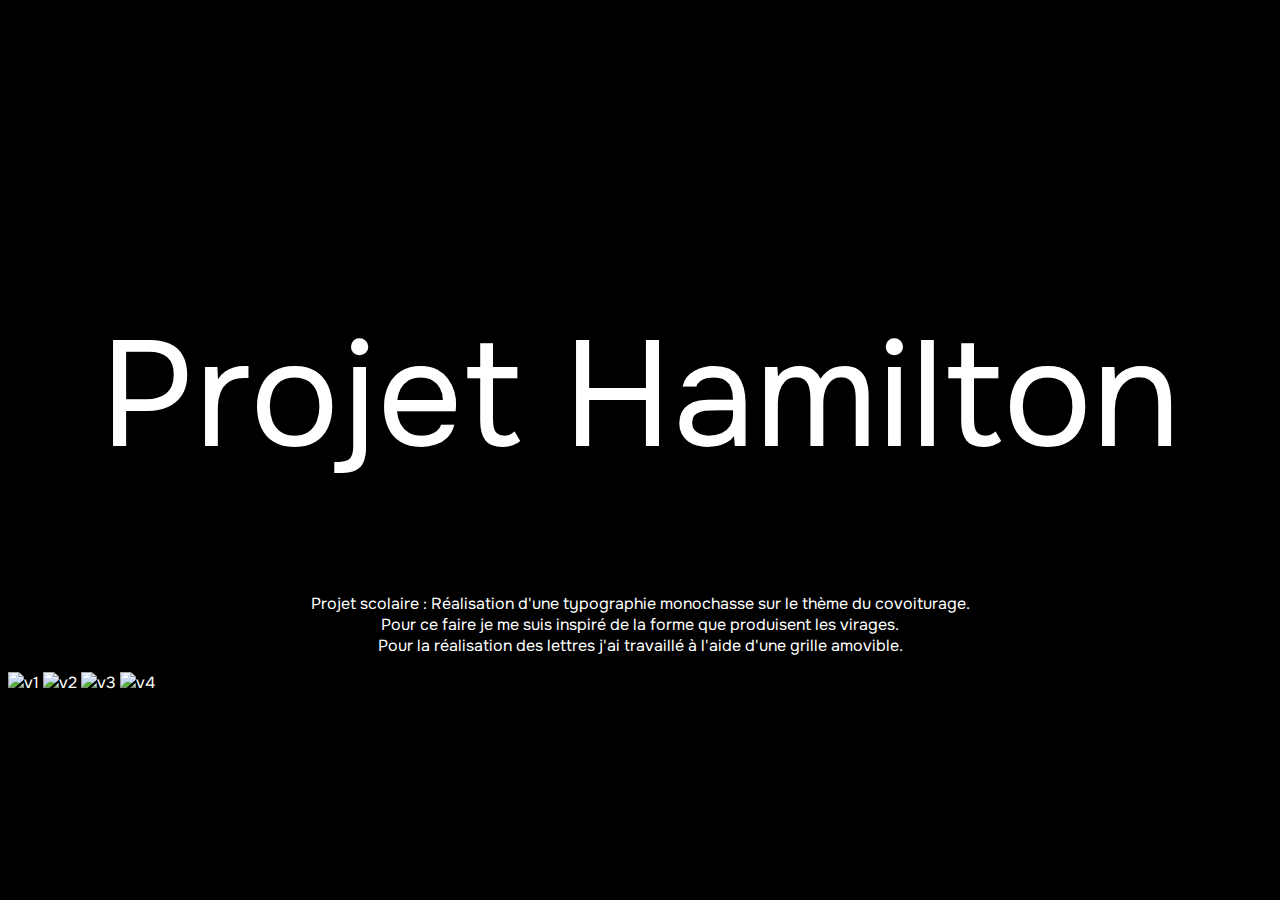
==== Projet-Hamilton.html @ faf98e02 "Add files via upload" ====
<!DOCTYPE html>
<html lang="fr">
<head>
    <meta charset="UTF-8">
    <meta name="viewport" content="width=device-width, initial-scale=1.0">
    <title>Book</title>
    <link rel="stylesheet" href="style.css">
    <link rel="preconnect" href="https://fonts.googleapis.com">
    <link rel="preconnect" href="https://fonts.gstatic.com" crossorigin>
    <link href="https://fonts.googleapis.com/css2?family=Onest:wght@100;200;300;400;500;600;700;800;900&display=swap" rel="stylesheet">
</head>
<body>
    <h1>Projet Hamilton</h1>
    <p>Projet scolaire : Réalisation d'une typographie monochasse sur le thème du covoiturage.<br/>
        Pour ce faire je me suis inspiré de la forme que produisent les virages.<br/>
        Pour la réalisation des lettres j'ai travaillé à l'aide d'une grille amovible.<br/>
    </p>
    <img src="images/road1" alt="v1">
    <img src="images/road2" alt="v2">
    <img src="images/road3" alt="v3">
    <img src="images/road4" alt="v4">
    
</body>
</html>
---- style.css ----
body{
    background-color: black;
    color: white;
    font-family: 'Onest', sans-serif;
}
h1,h2{
    text-align: center;
}
h1{
    font-size: 150px;
    margin-top: 300px;
    font-weight: 400;
}
h2{
    font-weight: 100;
}
header{
    width: 20px;
    height: 20px;
}
.grid{
    justify-items: center;
    display: grid;
    grid-template-columns: repeat(4, 1fr);
    padding: 100px;
}
p{
    text-align: center;
    margin-top: 100px;
}
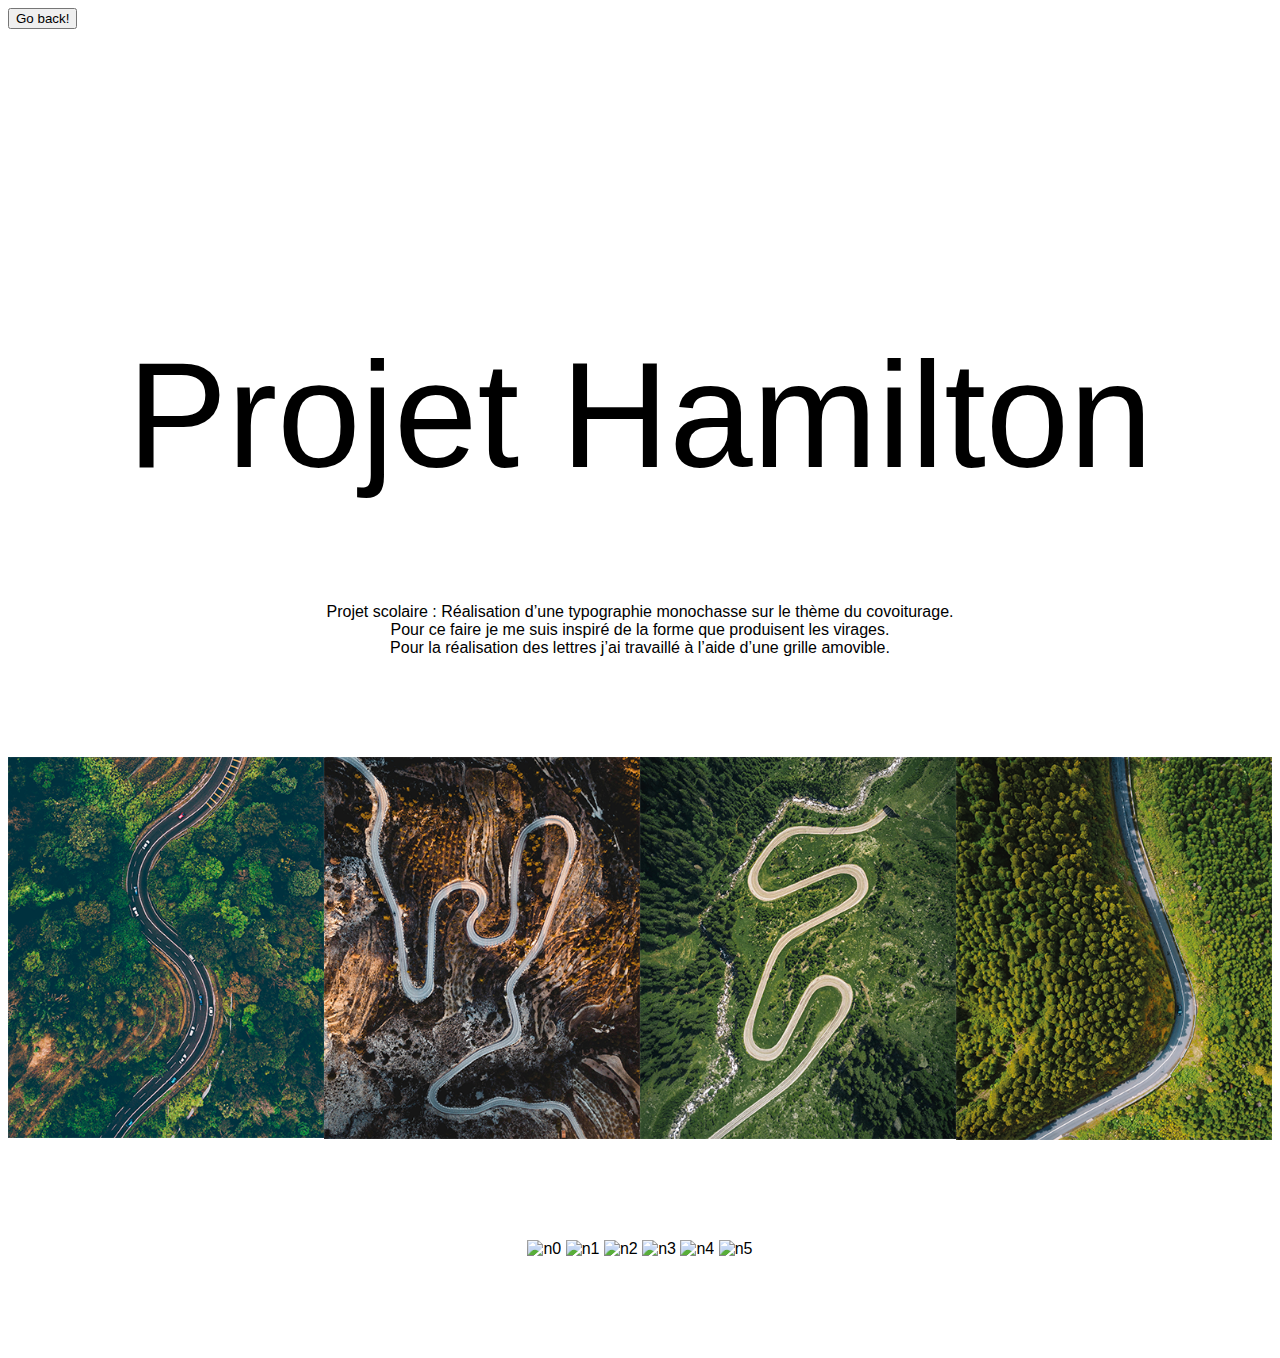
==== commit ef22dba6: "Add files via upload" ====
--- a/Projet-Hamilton.html
+++ b/Projet-Hamilton.html
@@ -10,15 +10,28 @@
     <link href="https://fonts.googleapis.com/css2?family=Onest:wght@100;200;300;400;500;600;700;800;900&display=swap" rel="stylesheet">
 </head>
 <body>
+    <form>
+        <input type="button" value="Go back!" onclick="history.back()">
+    </form> 
     <h1>Projet Hamilton</h1>
-    <p>Projet scolaire : Réalisation d'une typographie monochasse sur le thème du covoiturage.<br/>
+    <p>Projet scolaire : Réalisation d’une typographie monochasse sur le thème du covoiturage.<br/>
         Pour ce faire je me suis inspiré de la forme que produisent les virages.<br/>
-        Pour la réalisation des lettres j'ai travaillé à l'aide d'une grille amovible.<br/>
+        Pour la réalisation des lettres j’ai travaillé à l’aide d’une grille amovible.<br/>
     </p>
-    <img src="images/road1" alt="v1">
-    <img src="images/road2" alt="v2">
-    <img src="images/road3" alt="v3">
-    <img src="images/road4" alt="v4">
+    <div class="grid-4">
+        <img src="images/road1.png" alt="v1">
+        <img src="images/road2.png" alt="v2">
+        <img src="images/road3.png" alt="v3">
+        <img src="images/road4.png" alt="v4">
+    </div>
     
+    <div class="images-larges">
+        <img src="images/grille.png" alt="n0">
+        <img src="images/alphabet.png" alt="n1">
+        <img src="images/chiffrage.png" alt="n2">
+        <img src="images/point.png" alt="n3">
+        <img src="images/@.png" alt="n4">
+        <img src="images/mots.png" alt="n5">
+    </div>
 </body>
 </html>--- a/style.css
+++ b/style.css
@@ -1,8 +1,17 @@
 body{
+    font-family: ’Onest’, sans-serif;
+}
+
+img{
+    max-width: 100%;
+    height: auto;
+}
+
+.home{
     background-color: black;
     color: white;
-    font-family: 'Onest', sans-serif;
 }
+
 h1,h2{
     text-align: center;
 }
@@ -21,10 +30,82 @@
 .grid{
     justify-items: center;
     display: grid;
-    grid-template-columns: repeat(4, 1fr);
+    grid-template-columns: repeat(4, 300px);
+    justify-content: center;
     padding: 100px;
+    gap: 10px;
 }
 p{
     text-align: center;
     margin-top: 100px;
+    margin-bottom: 100px;
 }
+
+.grid-4{
+    display: grid;
+    grid-template-columns: 1fr 1fr 1fr 1fr;
+    justify-content: center;
+    justify-items: center;
+}
+
+.images-larges{
+    text-align: center;
+    margin-top: 100px;
+    margin-bottom: 100px;
+}
+.grid-triptyque{
+    display: grid;
+    grid-template-columns: 1fr 1fr 1fr ;
+    justify-content: center;
+    justify-items: center;
+    margin: 50px;
+    gap: 10px;
+}
+
+.grid-2{
+    display: grid;
+    grid-template-columns: 1fr 1fr ;
+    justify-content: center;
+    justify-items: center;
+    gap: 10px;
+
+
+}
+.site{
+
+}
+.grid-tourangelle{
+    display: grid;
+    grid-template-columns: 1fr 1fr 1fr ;
+    justify-content: center;
+    justify-items: center;
+    margin: 50px;
+    gap: 50px;
+
+}
+.text{
+    margin-top: 20px;
+    margin-bottom: 20px;
+}
+.recherche{
+    text-align: center;
+    margin-top: 100px;
+    margin-bottom: 100px;
+    gap: 100%;
+}
+.grid-sceno{
+    display: grid;
+    grid-template-columns: 1fr 1fr ;
+    justify-content: center;
+    justify-items: center;
+    margin: 50px;
+    gap: 10px;
+}
+.lou{
+    text-align: center;
+    width: 30%;
+    height: 30%;
+    
+    justify-content: center;
+    justify-items: center;
+}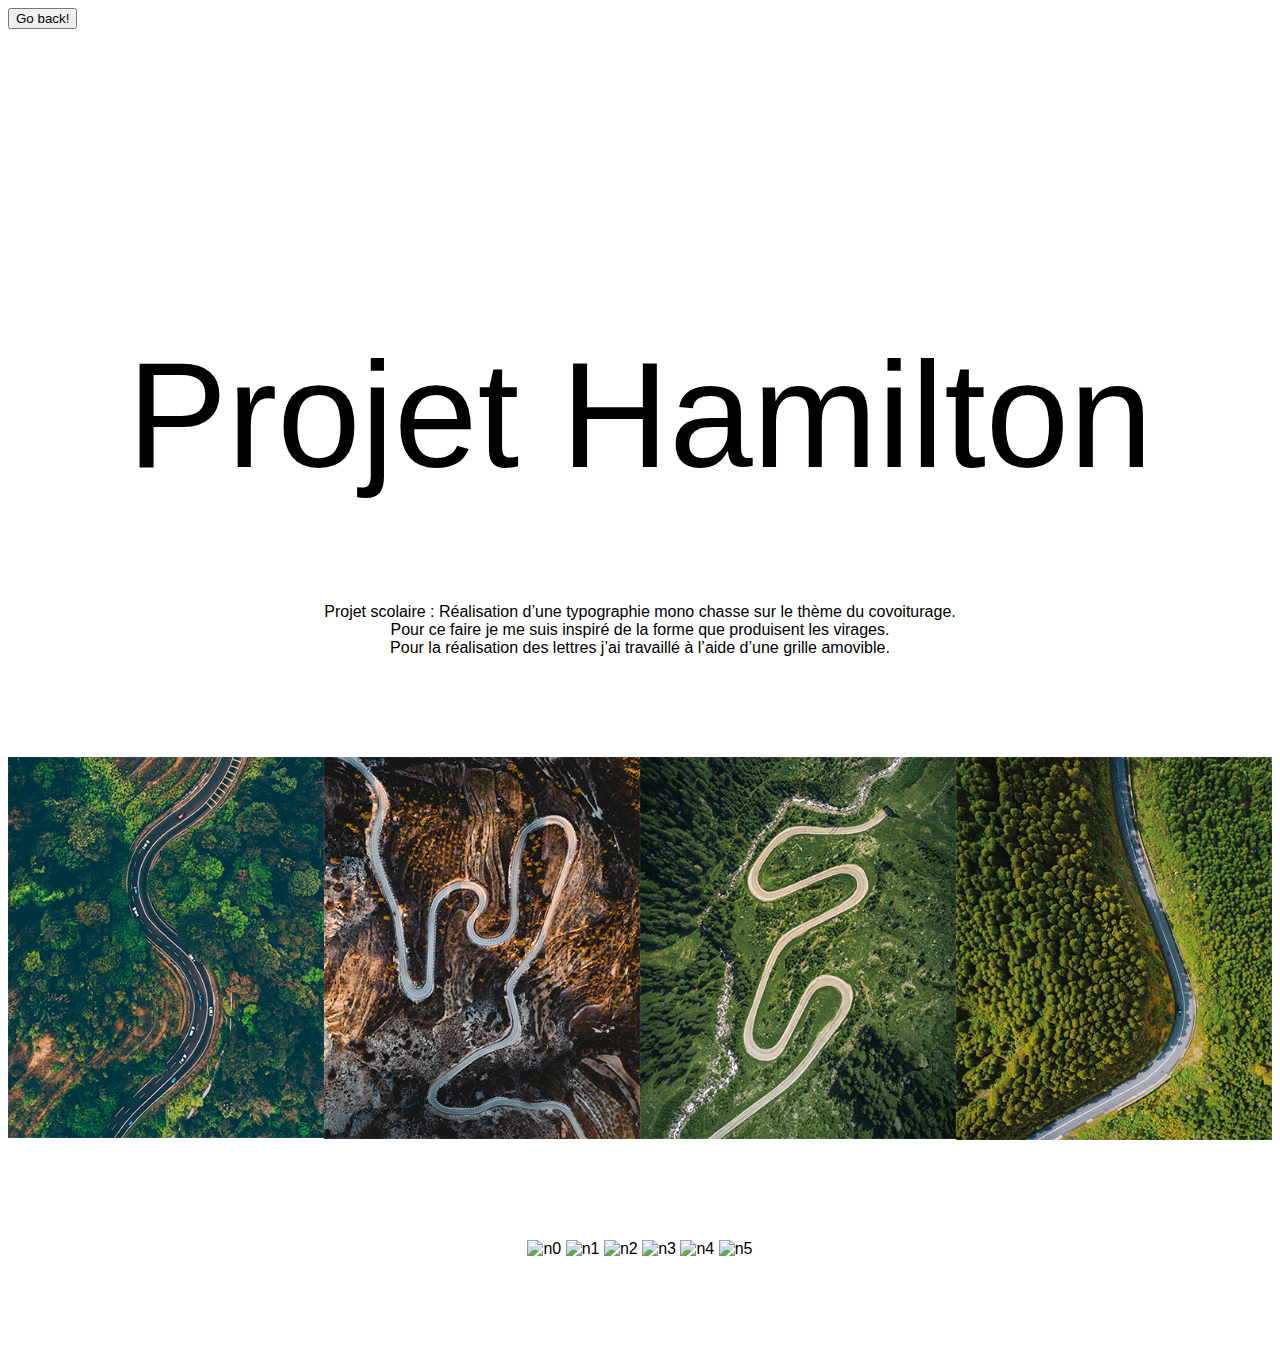
==== commit a1aaa4c0: "Add files via upload" ====
--- a/Projet-Hamilton.html
+++ b/Projet-Hamilton.html
@@ -14,7 +14,7 @@
         <input type="button" value="Go back!" onclick="history.back()">
     </form> 
     <h1>Projet Hamilton</h1>
-    <p>Projet scolaire : Réalisation d’une typographie monochasse sur le thème du covoiturage.<br/>
+    <p>Projet scolaire : Réalisation d’une typographie mono chasse sur le thème du covoiturage.<br/>
         Pour ce faire je me suis inspiré de la forme que produisent les virages.<br/>
         Pour la réalisation des lettres j’ai travaillé à l’aide d’une grille amovible.<br/>
     </p>
